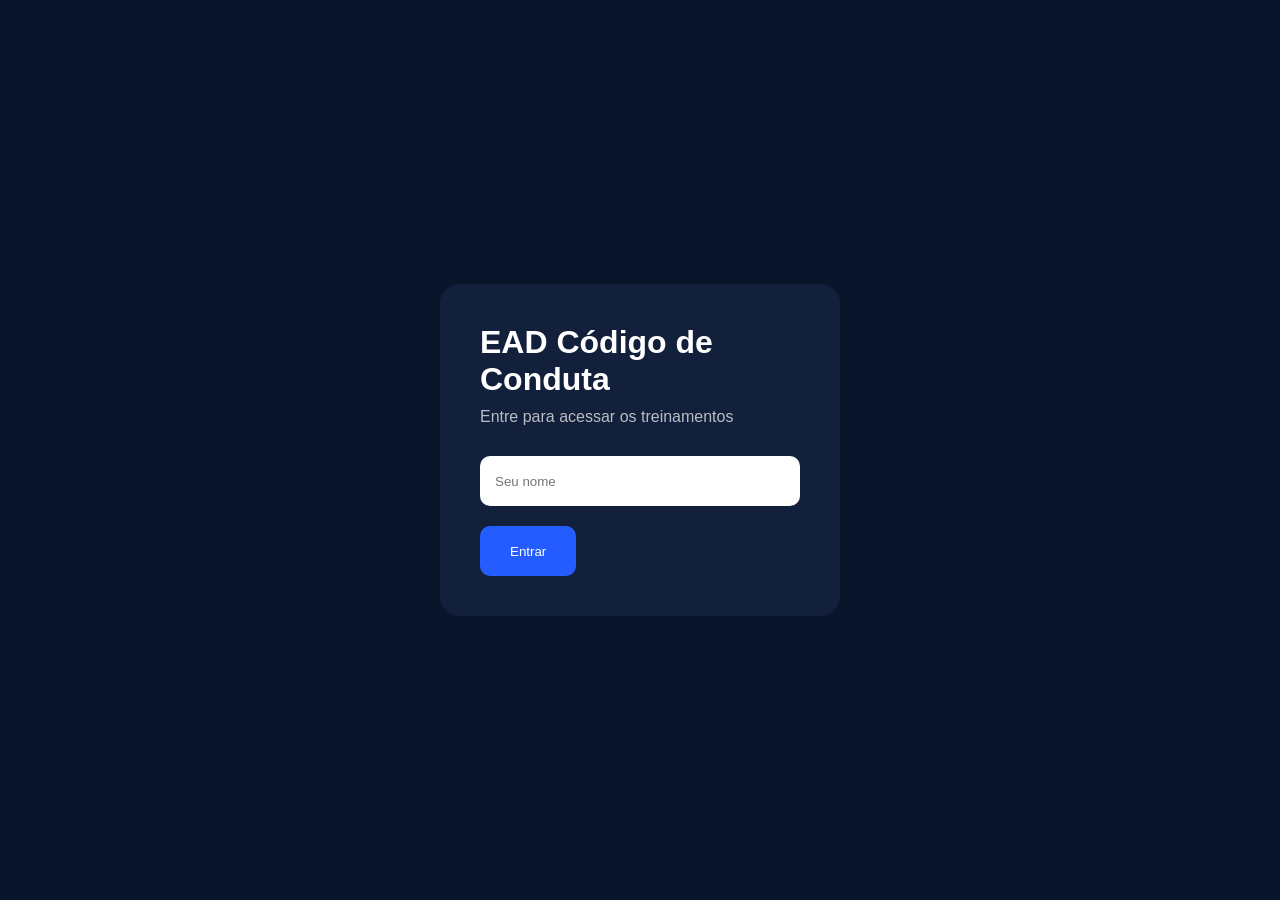
==== index.html @ 8aaa253e "First commit" ====
<!DOCTYPE html>
<html lang="pt-BR">
<head>
  <meta charset="UTF-8" />
  <meta name="viewport" content="width=device-width, initial-scale=1.0" />
  <title>EAD Código de Conduta</title>

  <link rel="stylesheet" href="css/style.css" />
    <link rel="manifest" href="manifest.json">
</head>
<body>

  <div class="login-container">

    <div class="login-card">
      <h1>EAD Código de Conduta</h1>
      <p>Entre para acessar os treinamentos</p>

      <form id="loginForm">
        <input type="text" id="name" placeholder="Seu nome" required />
        <button type="submit">Entrar</button>
      </form>
    </div>

  </div>

  <script src="js/app.js"></script>

</body>
</html>
---- css/style.css ----
*{
  margin:0;
  padding:0;
  box-sizing:border-box;
}

body{
  font-family:Arial;
  background:#09152b;
  color:white;
  touch-action:manipulation;
}

html{
  touch-action:manipulation;
}

a{
  color:white;
  text-decoration:none;
}

.topbar{
  height:70px;
  background:#071022;
  display:flex;
  align-items:center;
  justify-content:space-between;
  padding:0 40px;
  border-bottom:1px solid rgba(255,255,255,.1);
}

.container{
  width:90%;
  max-width:1200px;
  margin:auto;
  padding:40px 0;
}

.login-container{
  width:100%;
  height:100vh;
  display:flex;
  justify-content:center;
  align-items:center;
}

.login-card{
  width:400px;
  background:#13203b;
  padding:40px;
  border-radius:20px;
}

.login-card h1{
  margin-bottom:10px;
}

.login-card p{
  margin-bottom:30px;
  opacity:.7;
}

input{
  width:100%;
  height:50px;
  border:none;
  border-radius:10px;
  padding:0 15px;
  margin-bottom:20px;
}

button{
  height:50px;
  border:none;
  border-radius:10px;
  background:#245cff;
  color:white;
  cursor:pointer;
  padding:0 30px;
}

.card{
  background:#13203b;
  border-radius:20px;
  padding:30px;
}


/* NAV */

.topbar nav{
  display:flex;
  align-items:center;

  gap:12px;

  flex-wrap:wrap;
}

/* LINKS */

.topbar nav a{
  height:42px;

  padding:0 18px;

  display:flex;
  align-items:center;
  justify-content:center;

  border-radius:14px;

  text-decoration:none;

  color:rgba(255,255,255,.75);

  font-size:14px;
  font-weight:700;

  transition:
    background .2s,
    color .2s,
    transform .2s;
}

/* HOVER */

.topbar nav a:hover{
  background:#13203b;

  color:white;

  transform:translateY(-2px);
}

/* LINK ATIVO */

.topbar nav a.active{
  background:#245cff;

  color:white;

  box-shadow:
    0 10px 25px rgba(36,92,255,.35);
}

/* MOBILE */

@media(max-width:768px){

  .topbar{
    padding:15px;

    flex-direction:column;
    align-items:flex-start;
  }

  .logo{
    font-size:18px;
  }

  .topbar nav{
    width:100%;

    display:grid;

    grid-template-columns:
      repeat(3, 1fr);

    gap:10px;
  }

  .topbar nav a{
    width:100%;
  }

}
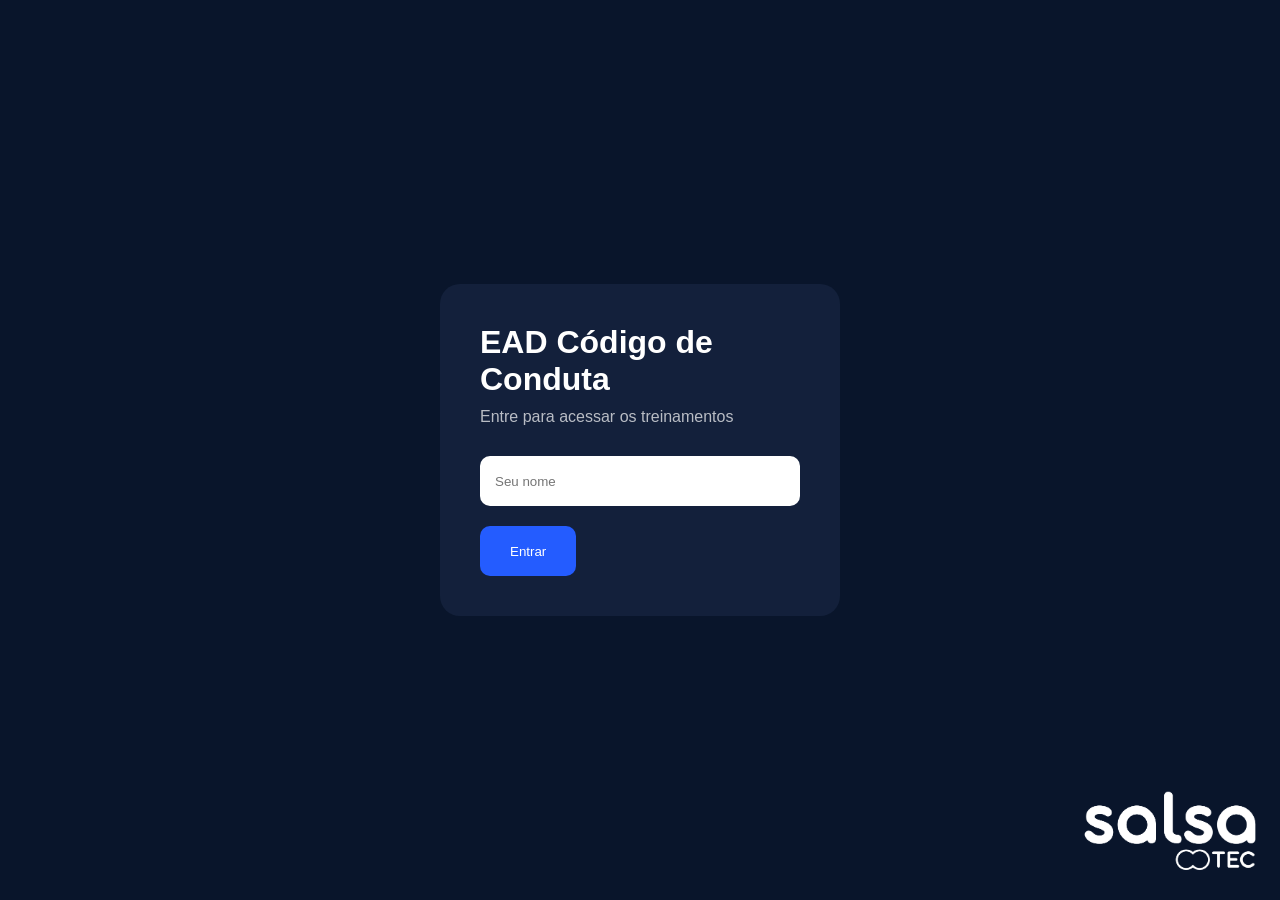
==== commit b2aa432c: "upds" ====
--- a/index.html
+++ b/index.html
@@ -26,5 +26,8 @@
 
   <script src="js/app.js"></script>
 
+
+  <img src="img/mascote.png" class="mascote-fixo" alt="Mascote" />
+
 </body>
 </html>
--- a/css/style.css
+++ b/css/style.css
@@ -175,4 +175,14 @@
     width:100%;
   }
 
+}
+
+.mascote-fixo {
+  position: fixed;
+  bottom: 20px;
+  right: 20px;
+  width: 180px; /* ajuste conforme necessário */
+  height: auto;
+  z-index: 9999;
+  pointer-events: none; /* evita atrapalhar cliques */
 }
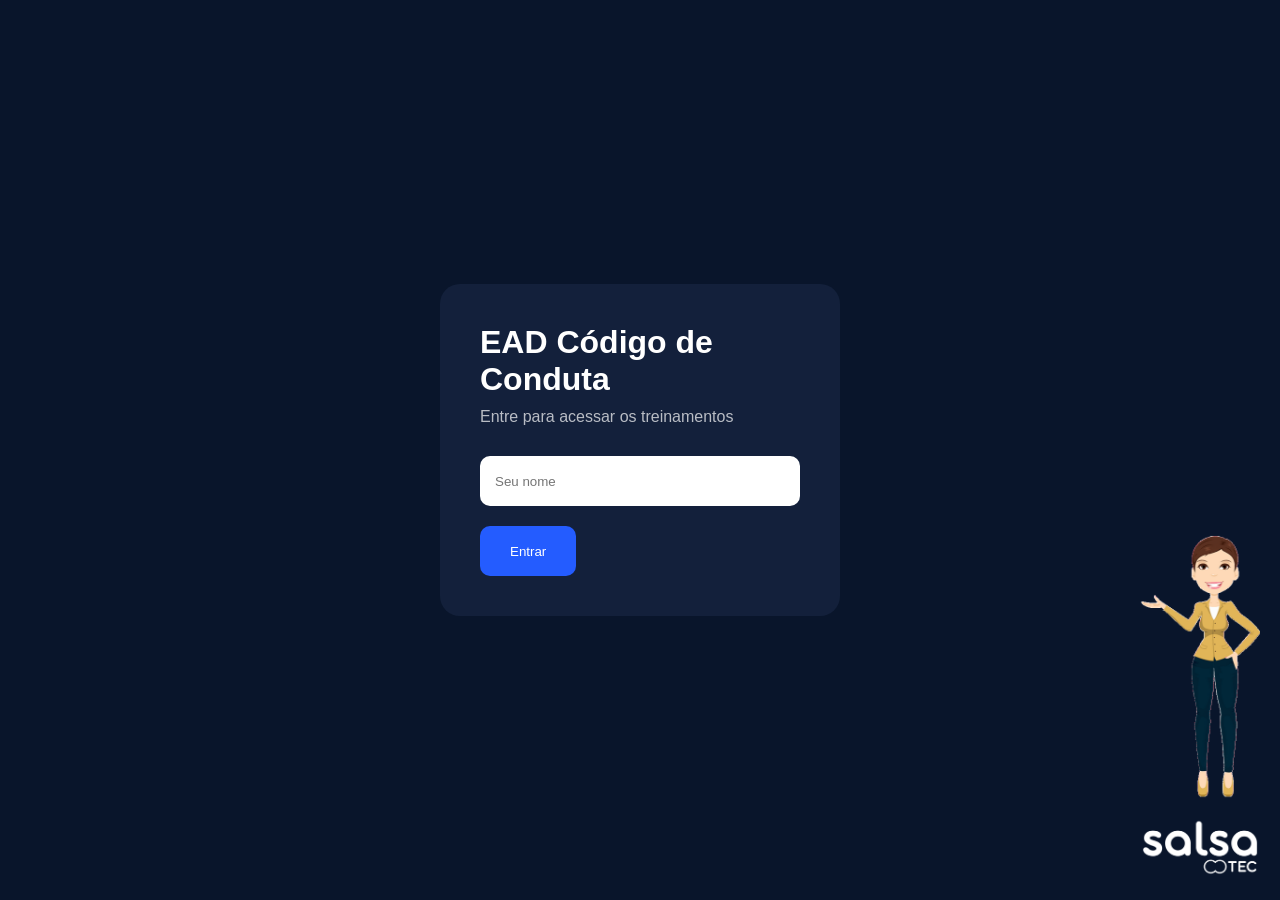
==== commit 2602abfb: "MASCOTE" ====
--- a/index.html
+++ b/index.html
@@ -28,6 +28,7 @@
 
 
   <img src="img/mascote.png" class="mascote-fixo" alt="Mascote" />
+  <img src="gifs/talking.gif" class="mascote-fixo-gif" alt="Mascote" />
 
 </body>
 </html>
--- a/css/style.css
+++ b/css/style.css
@@ -181,8 +181,54 @@
   position: fixed;
   bottom: 20px;
   right: 20px;
-  width: 180px; /* ajuste conforme necessário */
+  width: 120px; /* ajuste conforme necessário */
   height: auto;
   z-index: 9999;
   pointer-events: none; /* evita atrapalhar cliques */
+
+  animation: entrarMascote 0.8s cubic-bezier(0.22, 1, 0.36, 1) forwards;
+}
+.mascote-fixo-gif {
+  position: fixed;
+  bottom: 100px;
+  right: 20px;
+  width: 120px;
+  height: auto;
+  z-index: 9999;
+  pointer-events: none;
+  
+  /* 👇 Animação de entrada */
+  animation: entrarMascoteFlip 1.6s cubic-bezier(0.22, 1, 0.36, 1) forwards;
+}
+
+@keyframes entrarMascote {
+  0% {
+    opacity: 0;
+    transform: translateX(500px); /* Começa invisível e deslocado pra direita */
+  }
+  100% {
+    opacity: 1;
+    transform: translateX(0); /* Fica visível na posição original */
+  }
+}
+
+/* ♿ Respeita usuários que preferem menos animações */
+@media (prefers-reduced-motion: reduce) {
+  .mascote-fixo-gif { animation: none; opacity: 1; }
+}
+
+@keyframes entrarMascoteFlip {
+  0% {
+    opacity: 0;
+    transform: scaleX(-1) translateX(-500px); /* Começa invisível e deslocado pra direita */
+  }
+  100% {
+    opacity: 1;
+    transform: scaleX(-1) translateX(0); /* Fica visível na posição original */
+  }
+}
+
+/* ♿ Respeita usuários que preferem menos animações */
+@media (prefers-reduced-motion: reduce) {
+  .mascote-fixo-gif { animation: none; opacity: 1; }
 }
